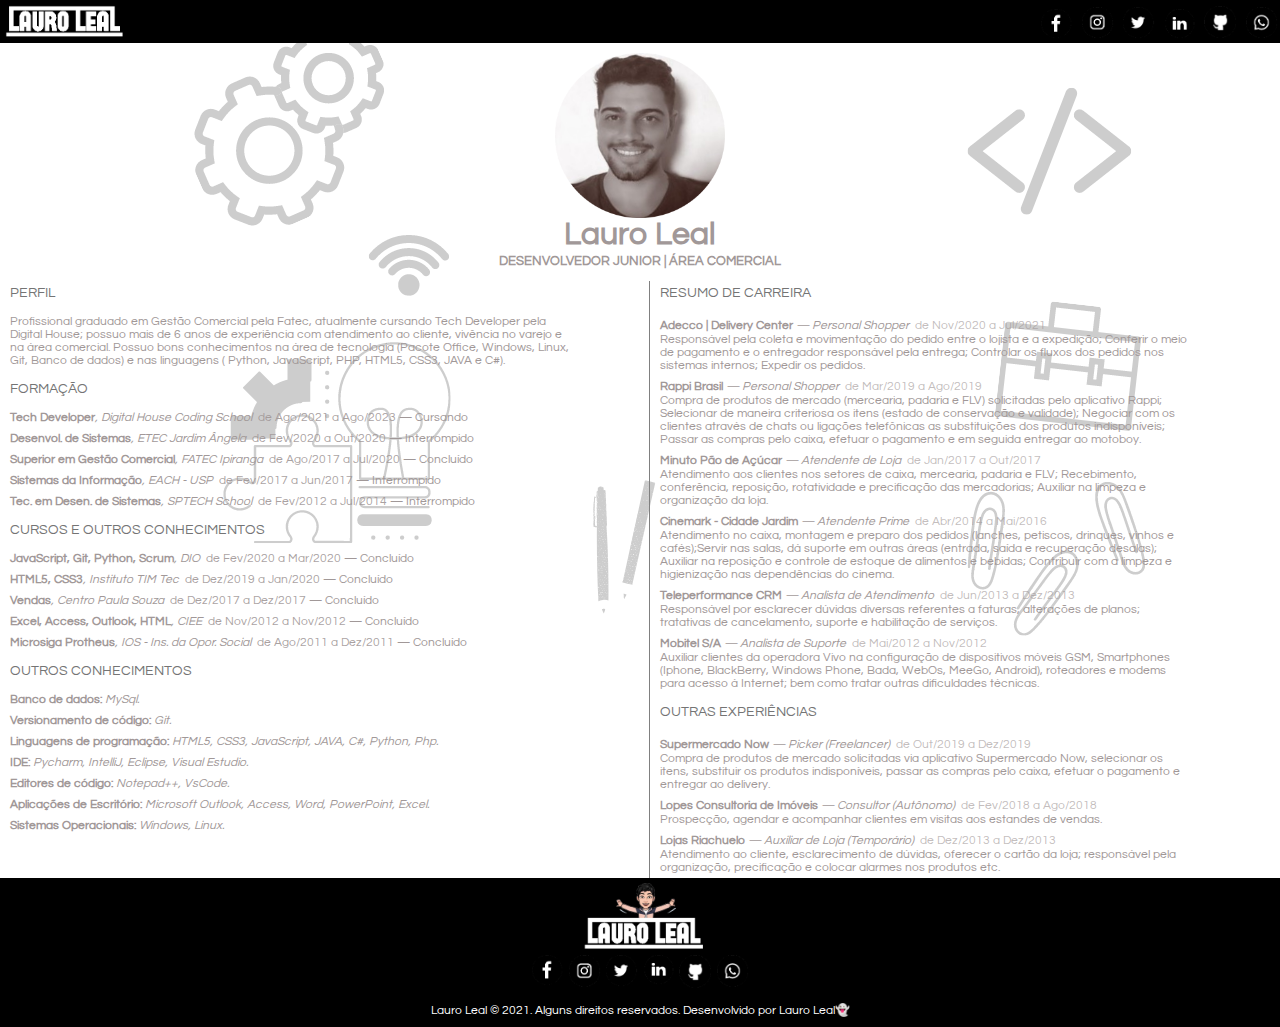
==== index.html @ a07bec14 "Enviando curriculo pro GitHub" ====
<!DOCTYPE html>
<html lang="pt-br">
<head>
	<meta charset="UTF-8">
	<meta http-equiv="X-UA-Compatible" content="IE=edge">
	<meta name="viewport" content="width=device-width, initial-scale=1.0">
	<title>Currículo</title>
	<link rel="stylesheet" href="style__padrao.css" type="text/css">
	<link rel="stylesheet" href="style__mobile.css" type="text/css">
	

</head>
<body>

	<header>
		<section class="box__externo box__externo__mobile">
			<section class="box__interno__mobile">
				<img class="img__logo" src="logo__Lauro.png">
			</section>
			<section class="box__interno box__interno__mobile">
		<section>
			<a class="facebook" href="https://www.instagram.com/lauroeleal/" target="_blank"> <img class="icones__sociais" src="facebook_logo_dark.png"></a>
			<a class="instagram" href="https://www.instagram.com/lauroeleal/" target="_blank"> <img class="icones__sociais" src="instagram_logo-dark.png"></a>
			<a class="twitter" href="https://twitter.com/lauroeleal" target="_blank"> <img class="icones__sociais" src="twitter_logo_dark.png"></a>
			<a class="linkedin" href="https://www.linkedin.com/in/lauroleal" target="_blank"> <img class="icones__sociais" src="linkedin_logo_dark.png"></a>
			<a class="github" href="https://github.com/lauroleal" target="_blank"><img class="icones__sociais" src="GitHub_logo_da.png"></a>
			<a class="whatsapp" href="https://api.whatsapp.com/send?phone=5511963840978" target="_blank"><img class="icones__sociais" src="Whatsapp_logo_dark.png"></a>
		</section>
	</section>
	</section>
	</header>
  <section class="box__externo__conteudo">
	  <img class="img__perfil" src="img__perfil.png">
  </section>
  <section class="box__externo__conteudo">
	  <h1>Lauro Leal</h1>
	</section>
	  <section class="box__externo__conteudo">
		<h5>DESENVOLVEDOR JUNIOR  |  ÁREA COMERCIAL</h5>
	  </section>
	  <section class="box__externo__conteudo__space-between">
		<section>
			<p class="p__titulo">PERFIL</p>
			<p class="p__texto">Profissional graduado em Gestão Comercial pela Fatec, 
			atualmente cursando Tech Developer pela Digital House; possuo mais de 6 anos de experiência
			com atendimento ao cliente, vivência no varejo e na área comercial.
			Possuo bons conhecimentos na área de tecnologia (Pacote Office, Windows,
			Linux, Git, Banco de dados) e nas linguagens ( Python, JavaScript, PHP, HTML5, CSS3, JAVA e C#).
			
			<p class="p__titulo">FORMAÇÃO</p>
			<p class="p__texto p__texto__margem"><span class="p__subtitulo__form">Tech Developer</span><span class="p__texto__italico">, Digital House Coding School</span><span class="p__data__form">  de Ago/2021 a Ago/2023</span> — Cursando</p>	
			<p class="p__texto p__texto__margem"><span class="p__subtitulo__form">Desenvol. de Sistemas</span><span class="p__texto__italico">, ETEC Jardim Ângela </span><span class="p__data__form"> de Fev/2020 a Out/2020</span> — Interrompido</p>
			<p class="p__texto p__texto__margem"><span class="p__subtitulo__form">Superior em Gestão Comercial</span><span class="p__texto__italico">, FATEC Ipiranga </span><span class="p__data__form">  de Ago/2017 a Jul/2020</span> — Concluído</p>
			<p class="p__texto p__texto__margem"><span class="p__subtitulo__form">Sistemas da Informação</span><span class="p__texto__italico">, EACH - USP </span><span class="p__data__form">  de Fev/2017 a Jun/2017</span> — Interrompido</p>
			<p class="p__texto p__texto__margem"><span class="p__subtitulo__form">Tec. em Desen. de Sistemas</span><span class="p__texto__italico">, SPTECH School </span><span class="p__data__form">  de Fev/2012 a Jul/2014</span> — Interrompido</p>
			
			<p class="p__titulo">CURSOS E OUTROS CONHECIMENTOS</p>
			<p class="p__texto p__texto__margem"><span class="p__subtitulo__form">JavaScript, Git, Python, Scrum</span><span class="p__texto__italico">, DIO </span><span class="p__data__form">  de Fev/2020 a Mar/2020</span> — Concluído</p>
			<p class="p__texto p__texto__margem"><span class="p__subtitulo__form">HTML5, CSS3</span><span class="p__texto__italico">, Instituto TIM Tec</span><span class="p__data__form">  de Dez/2019 a Jan/2020</span> — Concluído</p>
			<p class="p__texto p__texto__margem"><span class="p__subtitulo__form">Vendas</span><span class="p__texto__italico">, Centro Paula Souza </span><span class="p__data__form">  de Dez/2017 a Dez/2017</span> — Concluído</p>
			<p class="p__texto p__texto__margem"><span class="p__subtitulo__form">Excel, Access, Outlook, HTML</span><span class="p__texto__italico">, CIEE</span><span class="p__data__form">  de Nov/2012 a Nov/2012</span> — Concluído</p>
			<p class="p__texto p__texto__margem"><span class="p__subtitulo__form">Microsiga Protheus</span><span class="p__texto__italico">, IOS - Ins. da Opor. Social</span><span class="p__data__form">  de Ago/2011 a Dez/2011</span> — Concluído</p>
			
			<p class="p__titulo">OUTROS CONHECIMENTOS</p>
			<p class="p__texto p__texto__margem"><span class="p__subtitulo__form">Banco de dados:</span><span class="p__texto__italico"> MySql.</span></p>
			<p class="p__texto p__texto__margem"><span class="p__subtitulo__form">Versionamento de código:</span><span class="p__texto__italico"> Git.</span></p>
			<p class="p__texto p__texto__margem"><span class="p__subtitulo__form">Linguagens de programação:</span><span class="p__texto__italico"> HTML5, CSS3, JavaScript, JAVA, C#, Python, Php.</span></p>
			<p class="p__texto p__texto__margem"><span class="p__subtitulo__form">IDE:</span><span class="p__texto__italico"> Pycharm, IntelliJ, Eclipse, Visual Estudio.</span></p>
			<p class="p__texto p__texto__margem"><span class="p__subtitulo__form">Editores de código:</span><span class="p__texto__italico">  Notepad++, VsCode.</span></p>
			<p class="p__texto p__texto__margem"><span class="p__subtitulo__form">Aplicações de Escritório:</span><span class="p__texto__italico"> Microsoft Outlook, Access, Word, PowerPoint, Excel.</span></p>
			<p class="p__texto p__texto__margem"><span class="p__subtitulo__form">Sistemas Operacionais:</span><span class="p__texto__italico"> Windows, Linux.</span></p>
			
		</section>
		   <section class="linha__divisoria box__externo__conteudo"></section>
		<section>
			<p class="p__titulo">RESUMO DE CARREIRA</p>
			
			<p><span class="p__subtitulo">Adecco | Delivery Center</span><span class="p__texto__italico"> — Personal Shopper</span><span class="p__data">  de Nov/2020 a Jul/2021</span></p>
			<p class="p__texto">Responsável pela coleta e movimentação do pedido entre o lojista e a expedição;
				 Conferir o meio de pagamento e o entregador responsável pela entrega; Controlar os fluxos dos 
				 pedidos nos sistemas internos; Expedir os pedidos.</p>
		
			<p><span class="p__subtitulo">Rappi Brasil</span><span class="p__texto__italico"> — Personal Shopper</span><span class="p__data">  de Mar/2019 a Ago/2019</span></p>
			<p class="p__texto">Compra de produtos de mercado (mercearia, padaria e FLV) solicitadas pelo aplicativo 
			Rappi; Selecionar de maneira criteriosa os itens (estado de conservação e validade); Negociar com os clientes 
			através de chats ou ligações telefônicas as substituições dos produtos indisponíveis; Passar as compras pelo 
			caixa, efetuar o pagamento e em seguida entregar ao motoboy.</p>

			<p><span class="p__subtitulo">Minuto Pão de Açúcar</span><span class="p__texto__italico"> — Atendente de Loja</span><span class="p__data">  de Jan/2017 a Out/2017</span></p>
			<p class="p__texto">Atendimento aos clientes nos setores de caixa, mercearia, padaria e FLV; Recebimento, 
			conferência, reposição, rotatividade e precificação das mercadorias; Auxiliar na limpeza e organização da 
			loja.</p>

			<p><span class="p__subtitulo">Cinemark - Cidade Jardim</span><span class="p__texto__italico"> — Atendente Prime</span><span class="p__data">  de Abr/2014 a Mai/2016</span></p>
			<p class="p__texto">Atendimento no caixa, montagem e preparo dos pedidos (lanches, petiscos, drinques, 
			vinhos e cafés);Servir nas salas, dá suporte em outras áreas (entrada, saída e recuperação desalas);
			Auxiliar na reposição e controle de estoque de alimentos e bebidas; Contribuir com a limpeza e
			higienização nas dependências do cinema.</p>

			<p><span class="p__subtitulo">Teleperformance CRM</span><span class="p__texto__italico"> — Analista de Atendimento</span><span class="p__data">  de Jun/2013 a Dez/2013</span></p>
			<p class="p__texto">Responsável por esclarecer dúvidas diversas referentes a faturas, alterações de 
			planos; tratativas de cancelamento, suporte e habilitação de serviços.</p>

			<p><span class="p__subtitulo">Mobitel S/A</span><span class="p__texto__italico"> — Analista de Suporte</span><span class="p__data">  de Mai/2012 a Nov/2012</span></p>
			<p class="p__texto">Auxiliar clientes da operadora Vivo na configuração de dispositivos móveis GSM, 
			Smartphones (Iphone, BlackBerry, Windows Phone, Bada, WebOs, MeeGo, Android), roteadores e modems para
			acesso à Internet; bem como tratar outras dificuldades técnicas.</p>

			<p class="p__titulo">OUTRAS EXPERIÊNCIAS</p>

			<p><span class="p__subtitulo">Supermercado Now</span><span class="p__texto__italico"> — Picker (Freelancer)</span><span class="p__data">  de Out/2019 a Dez/2019</span></p>
			<p class="p__texto">Compra de produtos de mercado solicitadas via aplicativo Supermercado Now, selecionar
		    os itens, substituir os produtos indisponíveis, passar as compras pelo caixa, efetuar o pagamento e entregar
			ao delivery.</p>

			<p><span class="p__subtitulo">Lopes Consultoria de Imóveis</span><span class="p__texto__italico"> — Consultor (Autônomo)</span><span class="p__data">  de Fev/2018 a Ago/2018</span></p>
			<p class="p__texto">Prospecção, agendar e acompanhar clientes em visitas aos estandes de vendas.</p>

			<p><span class="p__subtitulo">Lojas Riachuelo</span><span class="p__texto__italico"> — Auxiliar de Loja (Temporário)</span><span class="p__data">  de Dez/2013 a Dez/2013</span></p>
			<p class="p__texto">Atendimento ao cliente, esclarecimento de dúvidas, oferecer o cartão da loja; responsável pela
			 organização, precificação e colocar alarmes nos produtos etc.</p>

		</section>	
	  </section>
	<footer>
		<section class="box__externo__conteudo">
				<img class="img__logo" src="logo__Lauro__2.png">
		</section>

		<section class="box__externo__conteudo">
			<a href="https://www.instagram.com/lauroeleal/" target="_blank"> <img class="icones__sociais" src="facebook_logo_dark.png"></a>
			<a href="https://www.instagram.com/lauroeleal/" target="_blank"> <img class="icones__sociais" src="instagram_logo-dark.png"></a>
			<a href="https://twitter.com/lauroeleal" target="_blank"> <img class="icones__sociais" src="twitter_logo_dark.png"></a>
			<a href="https://www.linkedin.com/in/lauroleal" target="_blank"> <img class="icones__sociais" src="linkedin_logo_dark.png"></a>
			<a href="https://github.com/lauroleal" target="_blank"><img class="icones__sociais" src="GitHub_logo_da.png"></a>
			<a href="https://api.whatsapp.com/send?phone=5511963840978" target="_blank"><img class="icones__sociais" src="Whatsapp_logo_dark.png"></a>
		</section>

		<section class="box__externo__conteudo">
			<p class="p__footer">Lauro Leal © 2021. Alguns direitos reservados. Desenvolvido por Lauro Leal👻</p>
	</section>
		
	</footer>
</body>
</html>
---- style__padrao.css ----
/* Fonte externa para os textos da pafina*/
@import url('https://fonts.googleapis.com/css2?family=Montserrat:wght@400;700;900&display=swap');
@import url('https://fonts.googleapis.com/css2?family=Questrial&display=swap');

*{
    margin: 0;
    padding: 0;
    box-sizing: border-box;
}


/*
############################
CSS para demais dispositivos
############################
*/


header{
    background-color:black;
    width: 100%;
    height: auto;
}
body{
  background-image: url("back.png");
  background-repeat: no-repeat;
  background-size: auto;
  height: auto;
  margin: 0px auto 0;
  position: relative;
}

.box__externo{
    display:flex;    
}


.box__interno{
  display: flex;
  flex: 1;
  justify-content: flex-end;
}

.icones__sociais{
    width: 33px;
    height: auto;
    margin: 5px 2px 0px 2px;
}
.box__externo__conteudo{
  display: flex;
  justify-content: center;
}

.box__externo__conteudo__left{
  display: flex;
  justify-content: flex-start;
}
.box__externo__conteudo__right{
  display: flex;
  justify-content: flex-end;
}
.box__externo__conteudo__space-between{
  display: flex;
  justify-content: space-between;
  margin: 0;
}
.box__externo__conteudo__center{
  display: flex;
  justify-content: center;

}

h1,h3,h5{
color:rgb(161, 152, 152);
margin-bottom: 3px;
font-family: 'Questrial';
}
.p__titulo{
color:rgb(116, 116, 116);
margin-left: 10px;
margin-top: 15px;
margin-bottom: 15px;
font-family: 'Questrial';
font-size: 14px;
}
.p__texto{
color:rgb(161, 152, 152);
margin-left: 10px;
margin-bottom: 4px;
font-family: 'Questrial';
font-size: 12px;
width: 84%;
}
.p__subtitulo{
color:rgb(161, 152, 152);
margin-left: 10px;
font-family: 'Questrial';
font-weight: bold;
font-size: 12px;
}
.p__texto__italico{
color:rgb(161, 152, 152);
font-family: 'Questrial';
font-style: italic;
font-size: 12px;
}
.p__subtitulo__form{
color:rgb(161, 152, 152);
font-family: 'Questrial';
font-weight: bold;
font-size: 12px;
}

.p__texto__margem{
  margin-bottom: 8px;
}
.p__data{
color:rgba(161, 152, 152, 0.651);
font-family: 'Questrial';
font-size: 12px;
padding-left: 3px;
}
.p__data__form{
  color:rgba(161, 152, 152, 0.911);
  font-family: 'Questrial';
  font-size: 12px;
  padding-left: 3px;
  }
.linha__divisoria{
  border-right: solid 1px gray;
  margin-top: 10px;
  margin-left: -24px;
  
}

/*Hover icones sociais header*/

a.facebook:hover{
	content: url(facebook_logo.png);
  width: 33px;
  height: auto;
  margin: 5px 2px 0px 2px;
}
a.instagram:hover{
	content: url(instagram_logo.png);
  width: 33px;
  height: auto;
  margin: 5px 2px 0px 2px;
}
a.twitter:hover{
	content: url(twitter_logo.png);
  width: 33px;
  height: auto;
  margin: 5px 2px 0px 2px;
}
a.linkedin:hover{
	content: url(linkedin_logo.png);
  width: 33px;
  height: auto;
  margin: 5px 2px 0px 2px;
}
a.github:hover{
	content: url(GitHub_logo_dark.png);
  width: 33px;
  height: auto;
  margin: 5px 2px 0px 2px;
}
a.whatsapp:hover{
	content: url(Whatsapp_logo.png);
  width: 33px;
  height: auto;
  margin: 5px 2px 0px 2px;
}

.img__logo{
  width:120px;
  height: auto;
  margin-top: 5px;
  margin-left: 5px;
}
.img__perfil{
  width:170px;
  height: auto;
  margin-top: 10px;
  
}
footer{
  background-color:rgb(0, 0, 0);
  width: 100%;
  height: auto;
}
.p__footer{
  color:#fff;
  margin: 10px;
  font-family: 'Questrial';
  font-size: 12px;
}
---- style__mobile.css ----
/*
############################
CSS dispositivos Moveis
############################
*/

/* CSS para dispositivos mobiles */
@media only screen and (max-width: 620px) {
  
  body{
    background-image: url("back__mobile.png");
    background-repeat: no-repeat;
  background-size: auto;
  height: auto;
  margin: 0px auto 0;
  position: relative;
  }
    header{
      background-color:rgb(0, 0, 0);
      width: 100%;
      height: auto;
  }
    .img__logo{
      width: 100px;
      height: auto;
      margin: 8px 0px 0px 0px;
    }
    .img__perfil{
        width:120px;
        height: auto;
        margin-top: 10px;
        
      }
    
  .box__externo__mobile{
    display: block;
  }
  
  .box__interno__mobile{
    display: flex;
    justify-content: center;
  
  }
  .icones__sociais{
      width: 25px;
      height: auto;
  }
  h1,h3,h5{
    color:rgb(161, 152, 152);
    margin-bottom: 3px;
    font-family: 'Questrial';
    }


  .p__titulo{
    color:rgb(161, 152, 152);
    margin: 10px 0px 10px 10px;
    font-family: 'Questrial';
    font-size: 12px;
    margin:2px;
    }
    .p__texto{
    color:rgb(161, 152, 152);
    font-family: 'Questrial';
    font-size: 11px;
    margin-top: 5px;
    margin-bottom: 5px;  
    }
    .p__subtitulo{
    color:rgb(161, 152, 152);
    font-family: 'Questrial';
    font-weight: bold;
    font-size: 11px;
    }
    .p__texto__italico{
    color:rgb(161, 152, 152);
    font-family: 'Questrial';
    font-style: italic;
    font-size: 11px;
    }

  /*Hover icones sociais*/
  
  a.facebook:hover{
      content: url(../img/facebook_logo.png);
    width: 25px;
    height: auto;
  }
  a.instagram:hover{
      content: url(../img/instagram_logo.png);
    width: 25px;
    height: auto;
  }
  a.twitter:hover{
      content: url(../img/twitter_logo.png);
    width: 25px;
    height: auto;
  }
  a.linkedin:hover{
      content: url(../img/linkedin_logo.png);
    width: 25px;
    height: auto;
  }
  a.github:hover{
      content: url(../img/GitHub_logo_dark.png);
    width: 25px;
    height: auto;
  }
  a.whatsapp:hover{
      content: url(../img/Whatsapp_logo.png);
    width: 25px;
    height: auto;
  }

  footer{
    background-color:rgb(0, 0, 0);
    width: 100%;
    height: auto;
  }
  .p__footer{
    color:#fff;
    margin: 10px;
    font-family: 'Questrial';
    font-size: 10px;
  }
  }
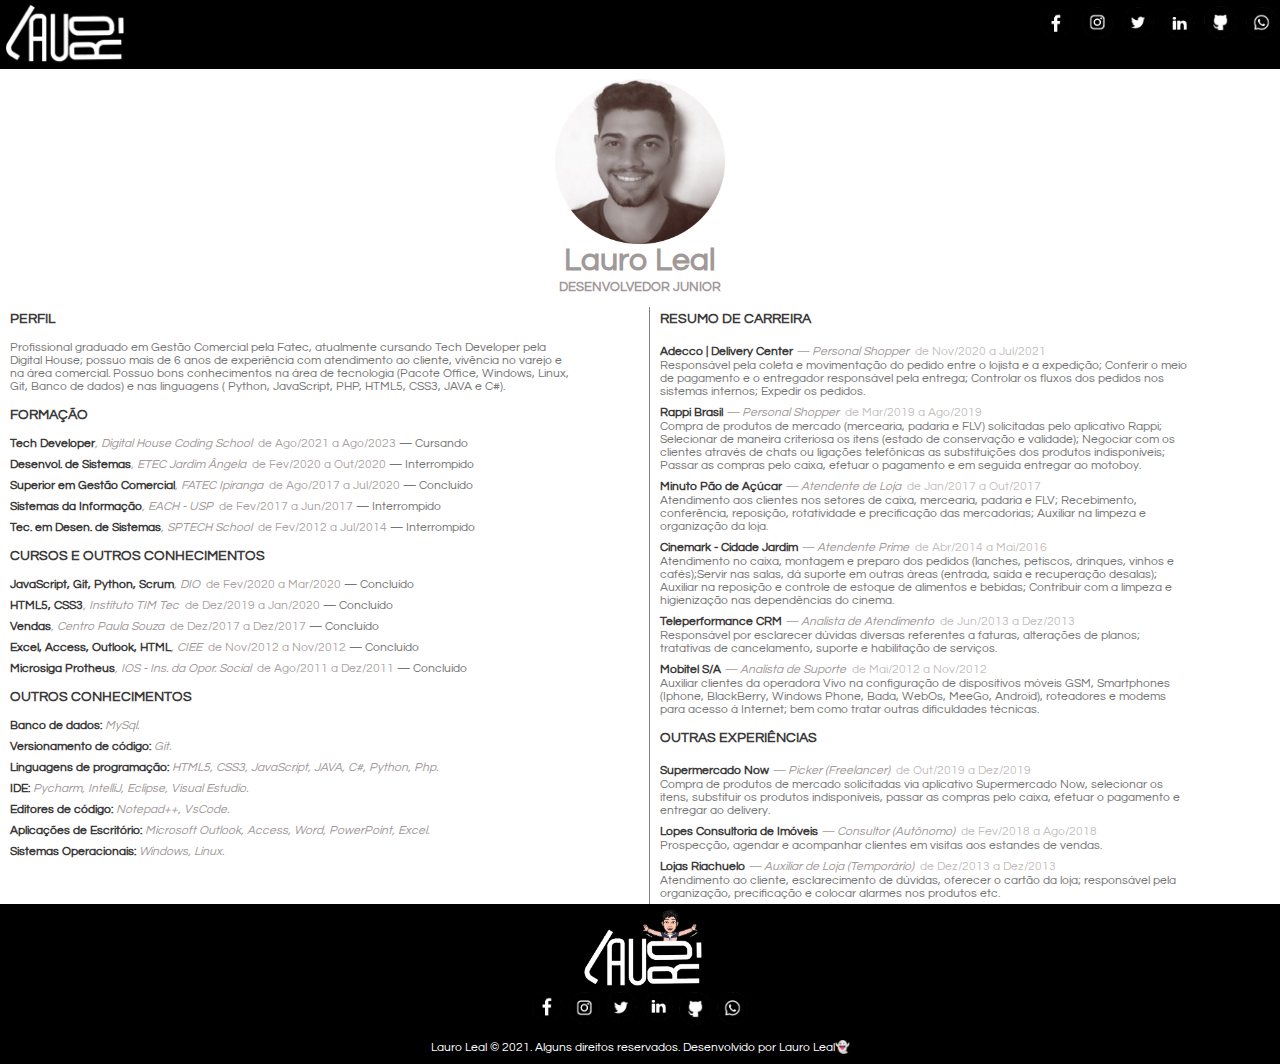
==== commit 92f4af96: "testando nova config p2" ====
--- a/index.html
+++ b/index.html
@@ -1,145 +1,133 @@
 <!DOCTYPE html>
 <html lang="pt-br">
+
 <head>
-	<meta charset="UTF-8">
-	<meta http-equiv="X-UA-Compatible" content="IE=edge">
-	<meta name="viewport" content="width=device-width, initial-scale=1.0">
-	<title>Currículo</title>
-	<link rel="stylesheet" href="style__padrao.css" type="text/css">
-	<link rel="stylesheet" href="style__mobile.css" type="text/css">
-	
+    <meta charset="UTF-8">
+    <meta http-equiv="X-UA-Compatible" content="IE=edge">
+    <meta name="viewport" content="width=device-width, initial-scale=1.0">
+    <title>Currículo</title>
+    <link id="icon" rel="icon" href="./img//lauro__icon.png" type="image/x-icon">
+    <link rel="stylesheet" href="./css/style__padrao.css" type="text/css">
+    <link rel="stylesheet" href="./css/style__mobile.css" type="text/css">
+
 
 </head>
+
 <body>
 
-	<header>
-		<section class="box__externo box__externo__mobile">
-			<section class="box__interno__mobile">
-				<img class="img__logo" src="logo__Lauro.png">
-			</section>
-			<section class="box__interno box__interno__mobile">
-		<section>
-			<a class="facebook" href="https://www.instagram.com/lauroeleal/" target="_blank"> <img class="icones__sociais" src="facebook_logo_dark.png"></a>
-			<a class="instagram" href="https://www.instagram.com/lauroeleal/" target="_blank"> <img class="icones__sociais" src="instagram_logo-dark.png"></a>
-			<a class="twitter" href="https://twitter.com/lauroeleal" target="_blank"> <img class="icones__sociais" src="twitter_logo_dark.png"></a>
-			<a class="linkedin" href="https://www.linkedin.com/in/lauroleal" target="_blank"> <img class="icones__sociais" src="linkedin_logo_dark.png"></a>
-			<a class="github" href="https://github.com/lauroleal" target="_blank"><img class="icones__sociais" src="GitHub_logo_da.png"></a>
-			<a class="whatsapp" href="https://api.whatsapp.com/send?phone=5511963840978" target="_blank"><img class="icones__sociais" src="Whatsapp_logo_dark.png"></a>
-		</section>
-	</section>
-	</section>
-	</header>
-  <section class="box__externo__conteudo">
-	  <img class="img__perfil" src="img__perfil.png">
-  </section>
-  <section class="box__externo__conteudo">
-	  <h1>Lauro Leal</h1>
-	</section>
-	  <section class="box__externo__conteudo">
-		<h5>DESENVOLVEDOR JUNIOR  |  ÁREA COMERCIAL</h5>
-	  </section>
-	  <section class="box__externo__conteudo__space-between">
-		<section>
-			<p class="p__titulo">PERFIL</p>
-			<p class="p__texto">Profissional graduado em Gestão Comercial pela Fatec, 
-			atualmente cursando Tech Developer pela Digital House; possuo mais de 6 anos de experiência
-			com atendimento ao cliente, vivência no varejo e na área comercial.
-			Possuo bons conhecimentos na área de tecnologia (Pacote Office, Windows,
-			Linux, Git, Banco de dados) e nas linguagens ( Python, JavaScript, PHP, HTML5, CSS3, JAVA e C#).
-			
-			<p class="p__titulo">FORMAÇÃO</p>
-			<p class="p__texto p__texto__margem"><span class="p__subtitulo__form">Tech Developer</span><span class="p__texto__italico">, Digital House Coding School</span><span class="p__data__form">  de Ago/2021 a Ago/2023</span> — Cursando</p>	
-			<p class="p__texto p__texto__margem"><span class="p__subtitulo__form">Desenvol. de Sistemas</span><span class="p__texto__italico">, ETEC Jardim Ângela </span><span class="p__data__form"> de Fev/2020 a Out/2020</span> — Interrompido</p>
-			<p class="p__texto p__texto__margem"><span class="p__subtitulo__form">Superior em Gestão Comercial</span><span class="p__texto__italico">, FATEC Ipiranga </span><span class="p__data__form">  de Ago/2017 a Jul/2020</span> — Concluído</p>
-			<p class="p__texto p__texto__margem"><span class="p__subtitulo__form">Sistemas da Informação</span><span class="p__texto__italico">, EACH - USP </span><span class="p__data__form">  de Fev/2017 a Jun/2017</span> — Interrompido</p>
-			<p class="p__texto p__texto__margem"><span class="p__subtitulo__form">Tec. em Desen. de Sistemas</span><span class="p__texto__italico">, SPTECH School </span><span class="p__data__form">  de Fev/2012 a Jul/2014</span> — Interrompido</p>
-			
-			<p class="p__titulo">CURSOS E OUTROS CONHECIMENTOS</p>
-			<p class="p__texto p__texto__margem"><span class="p__subtitulo__form">JavaScript, Git, Python, Scrum</span><span class="p__texto__italico">, DIO </span><span class="p__data__form">  de Fev/2020 a Mar/2020</span> — Concluído</p>
-			<p class="p__texto p__texto__margem"><span class="p__subtitulo__form">HTML5, CSS3</span><span class="p__texto__italico">, Instituto TIM Tec</span><span class="p__data__form">  de Dez/2019 a Jan/2020</span> — Concluído</p>
-			<p class="p__texto p__texto__margem"><span class="p__subtitulo__form">Vendas</span><span class="p__texto__italico">, Centro Paula Souza </span><span class="p__data__form">  de Dez/2017 a Dez/2017</span> — Concluído</p>
-			<p class="p__texto p__texto__margem"><span class="p__subtitulo__form">Excel, Access, Outlook, HTML</span><span class="p__texto__italico">, CIEE</span><span class="p__data__form">  de Nov/2012 a Nov/2012</span> — Concluído</p>
-			<p class="p__texto p__texto__margem"><span class="p__subtitulo__form">Microsiga Protheus</span><span class="p__texto__italico">, IOS - Ins. da Opor. Social</span><span class="p__data__form">  de Ago/2011 a Dez/2011</span> — Concluído</p>
-			
-			<p class="p__titulo">OUTROS CONHECIMENTOS</p>
-			<p class="p__texto p__texto__margem"><span class="p__subtitulo__form">Banco de dados:</span><span class="p__texto__italico"> MySql.</span></p>
-			<p class="p__texto p__texto__margem"><span class="p__subtitulo__form">Versionamento de código:</span><span class="p__texto__italico"> Git.</span></p>
-			<p class="p__texto p__texto__margem"><span class="p__subtitulo__form">Linguagens de programação:</span><span class="p__texto__italico"> HTML5, CSS3, JavaScript, JAVA, C#, Python, Php.</span></p>
-			<p class="p__texto p__texto__margem"><span class="p__subtitulo__form">IDE:</span><span class="p__texto__italico"> Pycharm, IntelliJ, Eclipse, Visual Estudio.</span></p>
-			<p class="p__texto p__texto__margem"><span class="p__subtitulo__form">Editores de código:</span><span class="p__texto__italico">  Notepad++, VsCode.</span></p>
-			<p class="p__texto p__texto__margem"><span class="p__subtitulo__form">Aplicações de Escritório:</span><span class="p__texto__italico"> Microsoft Outlook, Access, Word, PowerPoint, Excel.</span></p>
-			<p class="p__texto p__texto__margem"><span class="p__subtitulo__form">Sistemas Operacionais:</span><span class="p__texto__italico"> Windows, Linux.</span></p>
-			
-		</section>
-		   <section class="linha__divisoria box__externo__conteudo"></section>
-		<section>
-			<p class="p__titulo">RESUMO DE CARREIRA</p>
-			
-			<p><span class="p__subtitulo">Adecco | Delivery Center</span><span class="p__texto__italico"> — Personal Shopper</span><span class="p__data">  de Nov/2020 a Jul/2021</span></p>
-			<p class="p__texto">Responsável pela coleta e movimentação do pedido entre o lojista e a expedição;
-				 Conferir o meio de pagamento e o entregador responsável pela entrega; Controlar os fluxos dos 
-				 pedidos nos sistemas internos; Expedir os pedidos.</p>
-		
-			<p><span class="p__subtitulo">Rappi Brasil</span><span class="p__texto__italico"> — Personal Shopper</span><span class="p__data">  de Mar/2019 a Ago/2019</span></p>
-			<p class="p__texto">Compra de produtos de mercado (mercearia, padaria e FLV) solicitadas pelo aplicativo 
-			Rappi; Selecionar de maneira criteriosa os itens (estado de conservação e validade); Negociar com os clientes 
-			através de chats ou ligações telefônicas as substituições dos produtos indisponíveis; Passar as compras pelo 
-			caixa, efetuar o pagamento e em seguida entregar ao motoboy.</p>
+    <header>
+        <section class="box__externo box__externo__mobile">
+            <section class="box__interno__mobile">
+                <img class="img__logo" src="./img/logo__Lauro.png">
+            </section>
+            <section class="box__interno box__interno__mobile">
+                <section>
+                    <a class="facebook" href="https://www.instagram.com/lauroeleal/" target="_blank"> <img class="icones__sociais" src="./img/facebook_logo_dark.png"></a>
+                    <a class="instagram" href="https://www.instagram.com/lauroeleal/" target="_blank"> <img class="icones__sociais" src="./img/instagram_logo-dark.png"></a>
+                    <a class="twitter" href="https://twitter.com/lauroeleal" target="_blank"> <img class="icones__sociais" src="./img/twitter_logo_dark.png"></a>
+                    <a class="linkedin" href="https://www.linkedin.com/in/lauroleal" target="_blank"> <img class="icones__sociais" src="./img/linkedin_logo_dark.png"></a>
+                    <a class="github" href="https://github.com/lauroleal" target="_blank"><img class="icones__sociais" src="./img/GitHub_logo_da.png"></a>
+                    <a class="whatsapp" href="https://api.whatsapp.com/send?phone=5511963840978" target="_blank"><img class="icones__sociais" src="./img/Whatsapp_logo_dark.png"></a>
+                </section>
+            </section>
+        </section>
+    </header>
+    <section class="box__externo__conteudo">
+        <img class="img__perfil" src="./img/img__perfil.png">
+    </section>
+    <section class="box__externo__conteudo">
+        <h1>Lauro Leal</h1>
+    </section>
+    <section class="box__externo__conteudo">
+        <h5>DESENVOLVEDOR JUNIOR</h5>
+    </section>
+    <section class="box__externo__conteudo__space-between">
+        <section>
+            <p class="p__titulo">PERFIL</p>
+            <p class="p__texto">Profissional graduado em Gestão Comercial pela Fatec, atualmente cursando Tech Developer pela Digital House; possuo mais de 6 anos de experiência com atendimento ao cliente, vivência no varejo e na área comercial. Possuo bons conhecimentos
+                na área de tecnologia (Pacote Office, Windows, Linux, Git, Banco de dados) e nas linguagens ( Python, JavaScript, PHP, HTML5, CSS3, JAVA e C#).
 
-			<p><span class="p__subtitulo">Minuto Pão de Açúcar</span><span class="p__texto__italico"> — Atendente de Loja</span><span class="p__data">  de Jan/2017 a Out/2017</span></p>
-			<p class="p__texto">Atendimento aos clientes nos setores de caixa, mercearia, padaria e FLV; Recebimento, 
-			conferência, reposição, rotatividade e precificação das mercadorias; Auxiliar na limpeza e organização da 
-			loja.</p>
+                <p class="p__titulo">FORMAÇÃO</p>
+                <p class="p__texto p__texto__margem"><span class="p__subtitulo__form">Tech Developer</span><span class="p__texto__italico">, Digital House Coding School</span><span class="p__data__form">  de Ago/2021 a Ago/2023</span> — Cursando</p>
+                <p class="p__texto p__texto__margem"><span class="p__subtitulo__form">Desenvol. de Sistemas</span><span class="p__texto__italico">, ETEC Jardim Ângela </span><span class="p__data__form"> de Fev/2020 a Out/2020</span> — Interrompido</p>
+                <p class="p__texto p__texto__margem"><span class="p__subtitulo__form">Superior em Gestão Comercial</span><span class="p__texto__italico">, FATEC Ipiranga </span><span class="p__data__form">  de Ago/2017 a Jul/2020</span> — Concluído</p>
+                <p class="p__texto p__texto__margem"><span class="p__subtitulo__form">Sistemas da Informação</span><span class="p__texto__italico">, EACH - USP </span><span class="p__data__form">  de Fev/2017 a Jun/2017</span> — Interrompido</p>
+                <p class="p__texto p__texto__margem"><span class="p__subtitulo__form">Tec. em Desen. de Sistemas</span><span class="p__texto__italico">, SPTECH School </span><span class="p__data__form">  de Fev/2012 a Jul/2014</span> — Interrompido</p>
 
-			<p><span class="p__subtitulo">Cinemark - Cidade Jardim</span><span class="p__texto__italico"> — Atendente Prime</span><span class="p__data">  de Abr/2014 a Mai/2016</span></p>
-			<p class="p__texto">Atendimento no caixa, montagem e preparo dos pedidos (lanches, petiscos, drinques, 
-			vinhos e cafés);Servir nas salas, dá suporte em outras áreas (entrada, saída e recuperação desalas);
-			Auxiliar na reposição e controle de estoque de alimentos e bebidas; Contribuir com a limpeza e
-			higienização nas dependências do cinema.</p>
+                <p class="p__titulo">CURSOS E OUTROS CONHECIMENTOS</p>
+                <p class="p__texto p__texto__margem"><span class="p__subtitulo__form">JavaScript, Git, Python, Scrum</span><span class="p__texto__italico">, DIO </span><span class="p__data__form">  de Fev/2020 a Mar/2020</span> — Concluído</p>
+                <p class="p__texto p__texto__margem"><span class="p__subtitulo__form">HTML5, CSS3</span><span class="p__texto__italico">, Instituto TIM Tec</span><span class="p__data__form">  de Dez/2019 a Jan/2020</span> — Concluído</p>
+                <p class="p__texto p__texto__margem"><span class="p__subtitulo__form">Vendas</span><span class="p__texto__italico">, Centro Paula Souza </span><span class="p__data__form">  de Dez/2017 a Dez/2017</span> — Concluído</p>
+                <p class="p__texto p__texto__margem"><span class="p__subtitulo__form">Excel, Access, Outlook, HTML</span><span class="p__texto__italico">, CIEE</span><span class="p__data__form">  de Nov/2012 a Nov/2012</span> — Concluído</p>
+                <p class="p__texto p__texto__margem"><span class="p__subtitulo__form">Microsiga Protheus</span><span class="p__texto__italico">, IOS - Ins. da Opor. Social</span><span class="p__data__form">  de Ago/2011 a Dez/2011</span> — Concluído</p>
 
-			<p><span class="p__subtitulo">Teleperformance CRM</span><span class="p__texto__italico"> — Analista de Atendimento</span><span class="p__data">  de Jun/2013 a Dez/2013</span></p>
-			<p class="p__texto">Responsável por esclarecer dúvidas diversas referentes a faturas, alterações de 
-			planos; tratativas de cancelamento, suporte e habilitação de serviços.</p>
+                <p class="p__titulo">OUTROS CONHECIMENTOS</p>
+                <p class="p__texto p__texto__margem"><span class="p__subtitulo__form">Banco de dados:</span><span class="p__texto__italico"> MySql.</span></p>
+                <p class="p__texto p__texto__margem"><span class="p__subtitulo__form">Versionamento de código:</span><span class="p__texto__italico"> Git.</span></p>
+                <p class="p__texto p__texto__margem"><span class="p__subtitulo__form">Linguagens de programação:</span><span class="p__texto__italico"> HTML5, CSS3, JavaScript, JAVA, C#, Python, Php.</span></p>
+                <p class="p__texto p__texto__margem"><span class="p__subtitulo__form">IDE:</span><span class="p__texto__italico"> Pycharm, IntelliJ, Eclipse, Visual Estudio.</span></p>
+                <p class="p__texto p__texto__margem"><span class="p__subtitulo__form">Editores de código:</span><span class="p__texto__italico">  Notepad++, VsCode.</span></p>
+                <p class="p__texto p__texto__margem"><span class="p__subtitulo__form">Aplicações de Escritório:</span><span class="p__texto__italico"> Microsoft Outlook, Access, Word, PowerPoint, Excel.</span></p>
+                <p class="p__texto p__texto__margem"><span class="p__subtitulo__form">Sistemas Operacionais:</span><span class="p__texto__italico"> Windows, Linux.</span></p>
 
-			<p><span class="p__subtitulo">Mobitel S/A</span><span class="p__texto__italico"> — Analista de Suporte</span><span class="p__data">  de Mai/2012 a Nov/2012</span></p>
-			<p class="p__texto">Auxiliar clientes da operadora Vivo na configuração de dispositivos móveis GSM, 
-			Smartphones (Iphone, BlackBerry, Windows Phone, Bada, WebOs, MeeGo, Android), roteadores e modems para
-			acesso à Internet; bem como tratar outras dificuldades técnicas.</p>
+        </section>
+        <section class="linha__divisoria box__externo__conteudo"></section>
+        <section>
+            <p class="p__titulo">RESUMO DE CARREIRA</p>
 
-			<p class="p__titulo">OUTRAS EXPERIÊNCIAS</p>
+            <p><span class="p__subtitulo">Adecco | Delivery Center</span><span class="p__texto__italico"> — Personal Shopper</span><span class="p__data">  de Nov/2020 a Jul/2021</span></p>
+            <p class="p__texto">Responsável pela coleta e movimentação do pedido entre o lojista e a expedição; Conferir o meio de pagamento e o entregador responsável pela entrega; Controlar os fluxos dos pedidos nos sistemas internos; Expedir os pedidos.</p>
 
-			<p><span class="p__subtitulo">Supermercado Now</span><span class="p__texto__italico"> — Picker (Freelancer)</span><span class="p__data">  de Out/2019 a Dez/2019</span></p>
-			<p class="p__texto">Compra de produtos de mercado solicitadas via aplicativo Supermercado Now, selecionar
-		    os itens, substituir os produtos indisponíveis, passar as compras pelo caixa, efetuar o pagamento e entregar
-			ao delivery.</p>
+            <p><span class="p__subtitulo">Rappi Brasil</span><span class="p__texto__italico"> — Personal Shopper</span><span class="p__data">  de Mar/2019 a Ago/2019</span></p>
+            <p class="p__texto">Compra de produtos de mercado (mercearia, padaria e FLV) solicitadas pelo aplicativo Rappi; Selecionar de maneira criteriosa os itens (estado de conservação e validade); Negociar com os clientes através de chats ou ligações telefônicas as
+                substituições dos produtos indisponíveis; Passar as compras pelo caixa, efetuar o pagamento e em seguida entregar ao motoboy.</p>
 
-			<p><span class="p__subtitulo">Lopes Consultoria de Imóveis</span><span class="p__texto__italico"> — Consultor (Autônomo)</span><span class="p__data">  de Fev/2018 a Ago/2018</span></p>
-			<p class="p__texto">Prospecção, agendar e acompanhar clientes em visitas aos estandes de vendas.</p>
+            <p><span class="p__subtitulo">Minuto Pão de Açúcar</span><span class="p__texto__italico"> — Atendente de Loja</span><span class="p__data">  de Jan/2017 a Out/2017</span></p>
+            <p class="p__texto">Atendimento aos clientes nos setores de caixa, mercearia, padaria e FLV; Recebimento, conferência, reposição, rotatividade e precificação das mercadorias; Auxiliar na limpeza e organização da loja.
+            </p>
 
-			<p><span class="p__subtitulo">Lojas Riachuelo</span><span class="p__texto__italico"> — Auxiliar de Loja (Temporário)</span><span class="p__data">  de Dez/2013 a Dez/2013</span></p>
-			<p class="p__texto">Atendimento ao cliente, esclarecimento de dúvidas, oferecer o cartão da loja; responsável pela
-			 organização, precificação e colocar alarmes nos produtos etc.</p>
+            <p><span class="p__subtitulo">Cinemark - Cidade Jardim</span><span class="p__texto__italico"> — Atendente Prime</span><span class="p__data">  de Abr/2014 a Mai/2016</span></p>
+            <p class="p__texto">Atendimento no caixa, montagem e preparo dos pedidos (lanches, petiscos, drinques, vinhos e cafés);Servir nas salas, dá suporte em outras áreas (entrada, saída e recuperação desalas); Auxiliar na reposição e controle de estoque de alimentos
+                e bebidas; Contribuir com a limpeza e higienização nas dependências do cinema.</p>
 
-		</section>	
-	  </section>
-	<footer>
-		<section class="box__externo__conteudo">
-				<img class="img__logo" src="logo__Lauro__2.png">
-		</section>
+            <p><span class="p__subtitulo">Teleperformance CRM</span><span class="p__texto__italico"> — Analista de Atendimento</span><span class="p__data">  de Jun/2013 a Dez/2013</span></p>
+            <p class="p__texto">Responsável por esclarecer dúvidas diversas referentes a faturas, alterações de planos; tratativas de cancelamento, suporte e habilitação de serviços.</p>
 
-		<section class="box__externo__conteudo">
-			<a href="https://www.instagram.com/lauroeleal/" target="_blank"> <img class="icones__sociais" src="facebook_logo_dark.png"></a>
-			<a href="https://www.instagram.com/lauroeleal/" target="_blank"> <img class="icones__sociais" src="instagram_logo-dark.png"></a>
-			<a href="https://twitter.com/lauroeleal" target="_blank"> <img class="icones__sociais" src="twitter_logo_dark.png"></a>
-			<a href="https://www.linkedin.com/in/lauroleal" target="_blank"> <img class="icones__sociais" src="linkedin_logo_dark.png"></a>
-			<a href="https://github.com/lauroleal" target="_blank"><img class="icones__sociais" src="GitHub_logo_da.png"></a>
-			<a href="https://api.whatsapp.com/send?phone=5511963840978" target="_blank"><img class="icones__sociais" src="Whatsapp_logo_dark.png"></a>
-		</section>
+            <p><span class="p__subtitulo">Mobitel S/A</span><span class="p__texto__italico"> — Analista de Suporte</span><span class="p__data">  de Mai/2012 a Nov/2012</span></p>
+            <p class="p__texto">Auxiliar clientes da operadora Vivo na configuração de dispositivos móveis GSM, Smartphones (Iphone, BlackBerry, Windows Phone, Bada, WebOs, MeeGo, Android), roteadores e modems para acesso à Internet; bem como tratar outras dificuldades técnicas.</p>
 
-		<section class="box__externo__conteudo">
-			<p class="p__footer">Lauro Leal © 2021. Alguns direitos reservados. Desenvolvido por Lauro Leal👻</p>
-	</section>
-		
-	</footer>
+            <p class="p__titulo">OUTRAS EXPERIÊNCIAS</p>
+
+            <p><span class="p__subtitulo">Supermercado Now</span><span class="p__texto__italico"> — Picker (Freelancer)</span><span class="p__data">  de Out/2019 a Dez/2019</span></p>
+            <p class="p__texto">Compra de produtos de mercado solicitadas via aplicativo Supermercado Now, selecionar os itens, substituir os produtos indisponíveis, passar as compras pelo caixa, efetuar o pagamento e entregar ao delivery.</p>
+
+            <p><span class="p__subtitulo">Lopes Consultoria de Imóveis</span><span class="p__texto__italico"> — Consultor (Autônomo)</span><span class="p__data">  de Fev/2018 a Ago/2018</span></p>
+            <p class="p__texto">Prospecção, agendar e acompanhar clientes em visitas aos estandes de vendas.</p>
+
+            <p><span class="p__subtitulo">Lojas Riachuelo</span><span class="p__texto__italico"> — Auxiliar de Loja (Temporário)</span><span class="p__data">  de Dez/2013 a Dez/2013</span></p>
+            <p class="p__texto">Atendimento ao cliente, esclarecimento de dúvidas, oferecer o cartão da loja; responsável pela organização, precificação e colocar alarmes nos produtos etc.</p>
+
+        </section>
+    </section>
+    <footer>
+        <section class="box__externo__conteudo">
+            <img class="img__logo" src="./img/logo__Lauro__2.png">
+        </section>
+
+        <section class="box__externo__conteudo">
+            <a href="https://www.instagram.com/lauroeleal/" target="_blank"> <img class="icones__sociais" src="./img/facebook_logo_dark.png"></a>
+            <a href="https://www.instagram.com/lauroeleal/" target="_blank"> <img class="icones__sociais" src="./img/instagram_logo-dark.png"></a>
+            <a href="https://twitter.com/lauroeleal" target="_blank"> <img class="icones__sociais" src="./img/twitter_logo_dark.png"></a>
+            <a href="https://www.linkedin.com/in/lauroleal" target="_blank"> <img class="icones__sociais" src="./img/linkedin_logo_dark.png"></a>
+            <a href="https://github.com/lauroleal" target="_blank"><img class="icones__sociais" src="./img/GitHub_logo_da.png"></a>
+            <a href="https://api.whatsapp.com/send?phone=5511963840978" target="_blank"><img class="icones__sociais" src="./img/Whatsapp_logo_dark.png"></a>
+        </section>
+
+        <section class="box__externo__conteudo">
+            <p class="p__footer">Lauro Leal © 2021. Alguns direitos reservados. Desenvolvido por Lauro Leal👻</p>
+        </section>
+
+    </footer>
 </body>
+
 </html>--- a/css/style__padrao.css
+++ b/css/style__padrao.css
@@ -0,0 +1,197 @@
+/* Fonte externa para os textos da pafina*/
+
+@import url('https://fonts.googleapis.com/css2?family=Montserrat:wght@400;700;900&display=swap');
+@import url('https://fonts.googleapis.com/css2?family=Questrial&display=swap');
+* {
+    margin: 0;
+    padding: 0;
+    box-sizing: border-box;
+}
+
+
+/*
+############################
+CSS para demais dispositivos
+############################
+*/
+
+header {
+    background-color: black;
+    width: 100%;
+    height: auto;
+}
+
+body {
+    background-color: #fff;
+}
+
+.box__externo {
+    display: flex;
+}
+
+.box__interno {
+    display: flex;
+    flex: 1;
+    justify-content: flex-end;
+}
+
+.icones__sociais {
+    width: 33px;
+    height: auto;
+    margin: 5px 2px 0px 2px;
+}
+
+.box__externo__conteudo {
+    display: flex;
+    justify-content: center;
+}
+
+.box__externo__conteudo__space-between {
+    display: flex;
+    justify-content: space-between;
+    margin: 0;
+}
+
+h1,
+h3,
+h5 {
+    color: rgb(161, 152, 152);
+    margin-bottom: 3px;
+    font-family: 'Questrial';
+}
+
+.p__titulo {
+    color: rgb(59, 58, 58);
+    margin-left: 10px;
+    margin-top: 15px;
+    margin-bottom: 15px;
+    font-family: 'Questrial';
+    font-weight: bold;
+    font-size: 14px;
+}
+
+.p__texto {
+    color: rgb(117, 117, 117);
+    margin-left: 10px;
+    margin-bottom: 4px;
+    font-family: 'Questrial';
+    font-size: 12px;
+    width: 84%;
+}
+
+.p__subtitulo {
+    color: rgb(59, 58, 58);
+    margin-left: 10px;
+    font-family: 'Questrial';
+    font-weight: bold;
+    font-size: 12px;
+}
+
+.p__texto__italico {
+    color: rgb(161, 152, 152);
+    font-family: 'Questrial';
+    font-style: italic;
+    font-size: 12px;
+}
+
+.p__subtitulo__form {
+    color: rgb(59, 58, 58);
+    font-family: 'Questrial';
+    font-weight: bold;
+    font-size: 12px;
+}
+
+.p__texto__margem {
+    margin-bottom: 8px;
+}
+
+.p__data {
+    color: rgba(161, 152, 152, 0.651);
+    font-family: 'Questrial';
+    font-size: 12px;
+    padding-left: 3px;
+}
+
+.p__data__form {
+    color: rgba(161, 152, 152, 0.911);
+    font-family: 'Questrial';
+    font-size: 12px;
+    padding-left: 3px;
+}
+
+.linha__divisoria {
+    border-right: solid 1px gray;
+    margin-top: 10px;
+    margin-left: -24px;
+}
+
+
+/*Hover icones sociais header*/
+
+a.facebook:hover {
+    content: url(../img/facebook_logo.png);
+    width: 33px;
+    height: auto;
+    margin: 5px 2px 0px 2px;
+}
+
+a.instagram:hover {
+    content: url(../img/instagram_logo.png);
+    width: 33px;
+    height: auto;
+    margin: 5px 2px 0px 2px;
+}
+
+a.twitter:hover {
+    content: url(../img/twitter_logo.png);
+    width: 33px;
+    height: auto;
+    margin: 5px 2px 0px 2px;
+}
+
+a.linkedin:hover {
+    content: url(../img/linkedin_logo.png);
+    width: 33px;
+    height: auto;
+    margin: 5px 2px 0px 2px;
+}
+
+a.github:hover {
+    content: url(../img/GitHub_logo_dark.png);
+    width: 33px;
+    height: auto;
+    margin: 5px 2px 0px 2px;
+}
+
+a.whatsapp:hover {
+    content: url(../img/Whatsapp_logo.png);
+    width: 33px;
+    height: auto;
+    margin: 5px 2px 0px 2px;
+}
+
+.img__logo {
+    width: 120px;
+    height: auto;
+    margin-top: 5px;
+    margin-left: 5px;
+}
+
+.img__perfil {
+    width: 170px;
+    height: auto;
+    margin-top: 10px;
+}
+
+footer {
+    background-color: rgb(0, 0, 0);
+    width: 100%;
+    height: auto;
+}
+
+.p__footer {
+    color: #fff;
+    margin: 10px;
+    font-family: 'Questrial';
+    font-size: 12px;
+}--- a/css/style__mobile.css
+++ b/css/style__mobile.css
@@ -0,0 +1,127 @@
+
+/*
+############################
+CSS dispositivos Moveis
+############################
+*/
+
+/* CSS para dispositivos mobiles */
+@media only screen and (max-width: 620px) {
+  
+  body{
+    background-image: url("back__mobile.png");
+    background-repeat: no-repeat;
+  background-size: auto;
+  height: auto;
+  margin: 0px auto 0;
+  position: relative;
+  }
+    header{
+      background-color:rgb(0, 0, 0);
+      width: 100%;
+      height: auto;
+  }
+    .img__logo{
+      width: 100px;
+      height: auto;
+      margin: 8px 0px 0px 0px;
+    }
+    .img__perfil{
+        width:120px;
+        height: auto;
+        margin-top: 10px;
+        
+      }
+    
+  .box__externo__mobile{
+    display: block;
+  }
+  
+  .box__interno__mobile{
+    display: flex;
+    justify-content: center;
+  
+  }
+  .icones__sociais{
+      width: 25px;
+      height: auto;
+  }
+  h1,h3,h5{
+    color:rgb(161, 152, 152);
+    margin-bottom: 3px;
+    font-family: 'Questrial';
+    }
+
+
+  .p__titulo{
+    color:rgb(161, 152, 152);
+    margin: 10px 0px 10px 10px;
+    font-family: 'Questrial';
+    font-size: 12px;
+    margin:2px;
+    }
+    .p__texto{
+    color:rgb(161, 152, 152);
+    font-family: 'Questrial';
+    font-size: 11px;
+    margin-top: 5px;
+    margin-bottom: 5px;  
+    }
+    .p__subtitulo{
+    color:rgb(161, 152, 152);
+    font-family: 'Questrial';
+    font-weight: bold;
+    font-size: 11px;
+    }
+    .p__texto__italico{
+    color:rgb(161, 152, 152);
+    font-family: 'Questrial';
+    font-style: italic;
+    font-size: 11px;
+    }
+
+  /*Hover icones sociais*/
+  
+  a.facebook:hover{
+      content: url(../img/facebook_logo.png);
+    width: 25px;
+    height: auto;
+  }
+  a.instagram:hover{
+      content: url(../img/instagram_logo.png);
+    width: 25px;
+    height: auto;
+  }
+  a.twitter:hover{
+      content: url(../img/twitter_logo.png);
+    width: 25px;
+    height: auto;
+  }
+  a.linkedin:hover{
+      content: url(../img/linkedin_logo.png);
+    width: 25px;
+    height: auto;
+  }
+  a.github:hover{
+      content: url(../img/GitHub_logo_dark.png);
+    width: 25px;
+    height: auto;
+  }
+  a.whatsapp:hover{
+      content: url(../img/Whatsapp_logo.png);
+    width: 25px;
+    height: auto;
+  }
+
+  footer{
+    background-color:rgb(0, 0, 0);
+    width: 100%;
+    height: auto;
+  }
+  .p__footer{
+    color:#fff;
+    margin: 10px;
+    font-family: 'Questrial';
+    font-size: 10px;
+  }
+  }